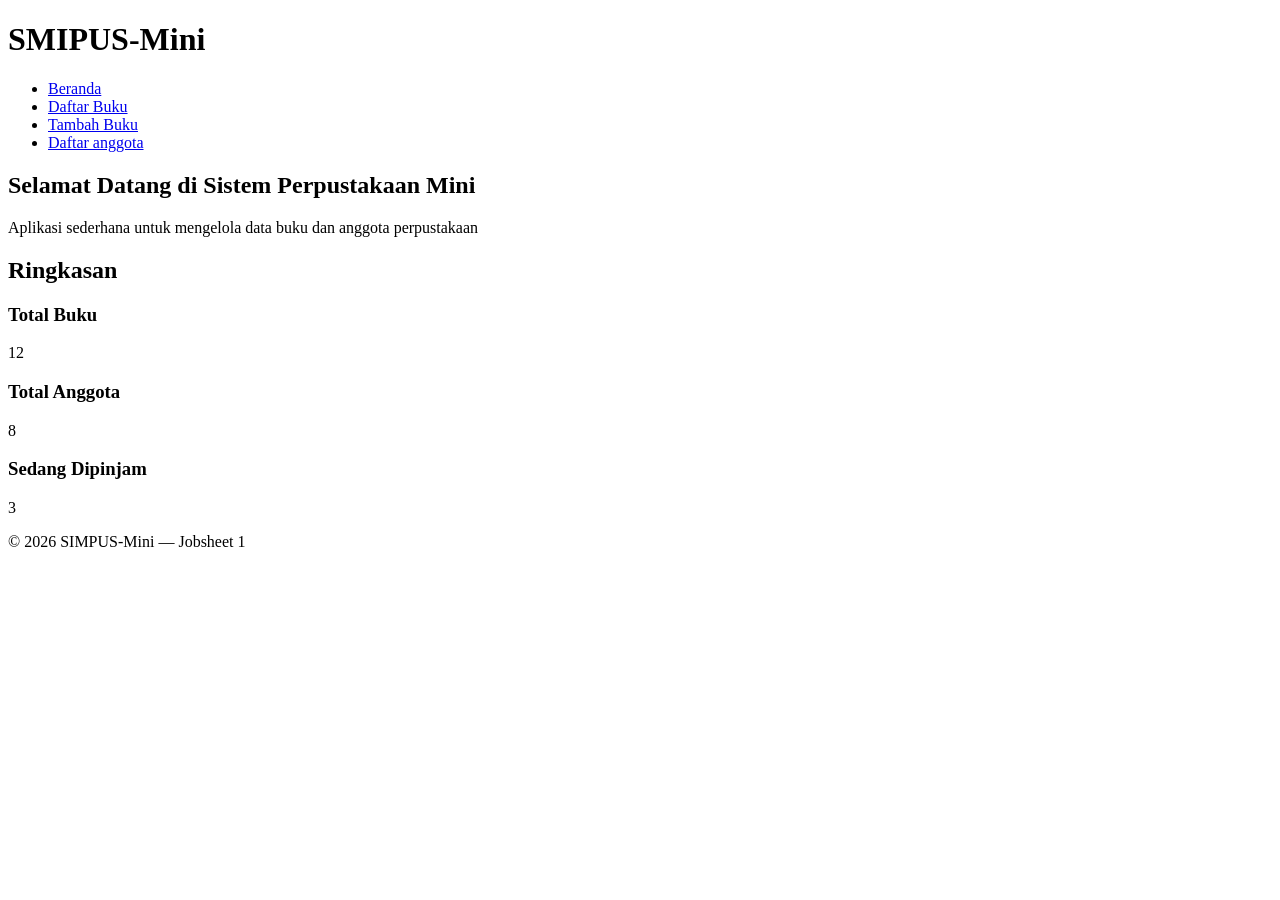
==== Jobsheet-01/index.html @ 8c1d8536 "first commit" ====
<!DOCTYPE html>
<html lang="id">
<head>
    <meta charset="UTF-8">
    <title>SIMPUS-Mini | Beranda</title>
</head>
<body>
    <header>
        <h1>SMIPUS-Mini</h1>
        <nav>
            <ul>
                <li><a href="index.html">Beranda</a></li>
                <li><a href="buku/list.html">Daftar Buku</a></li>
                <li><a href="buku/tambah.html">Tambah Buku</a></li>
                <li><a href="anggota/list.html">Daftar anggota</a></li>
            </ul>
        </nav>
    </header>

    <main>
        <section>
            <h2>Selamat Datang di Sistem Perpustakaan Mini</h2>
            <p>Aplikasi sederhana untuk mengelola data buku dan anggota perpustakaan</p>
        </section>

        <section>
            <h2>Ringkasan</h2>
            <article>
                <h3>Total Buku</h3>
                <p>12</p>
            </article>
            <article>
                <h3>Total Anggota</h3>
                <p>8</p>
            </article>
            <article>
                <h3>Sedang Dipinjam</h3>
                <p>3</p>
            </article>
        </section>
    </main>
    
    <footer>
        <p>&copy; 2026 SIMPUS-Mini &mdash; Jobsheet 1</p>
    </footer>
</body>
</html>
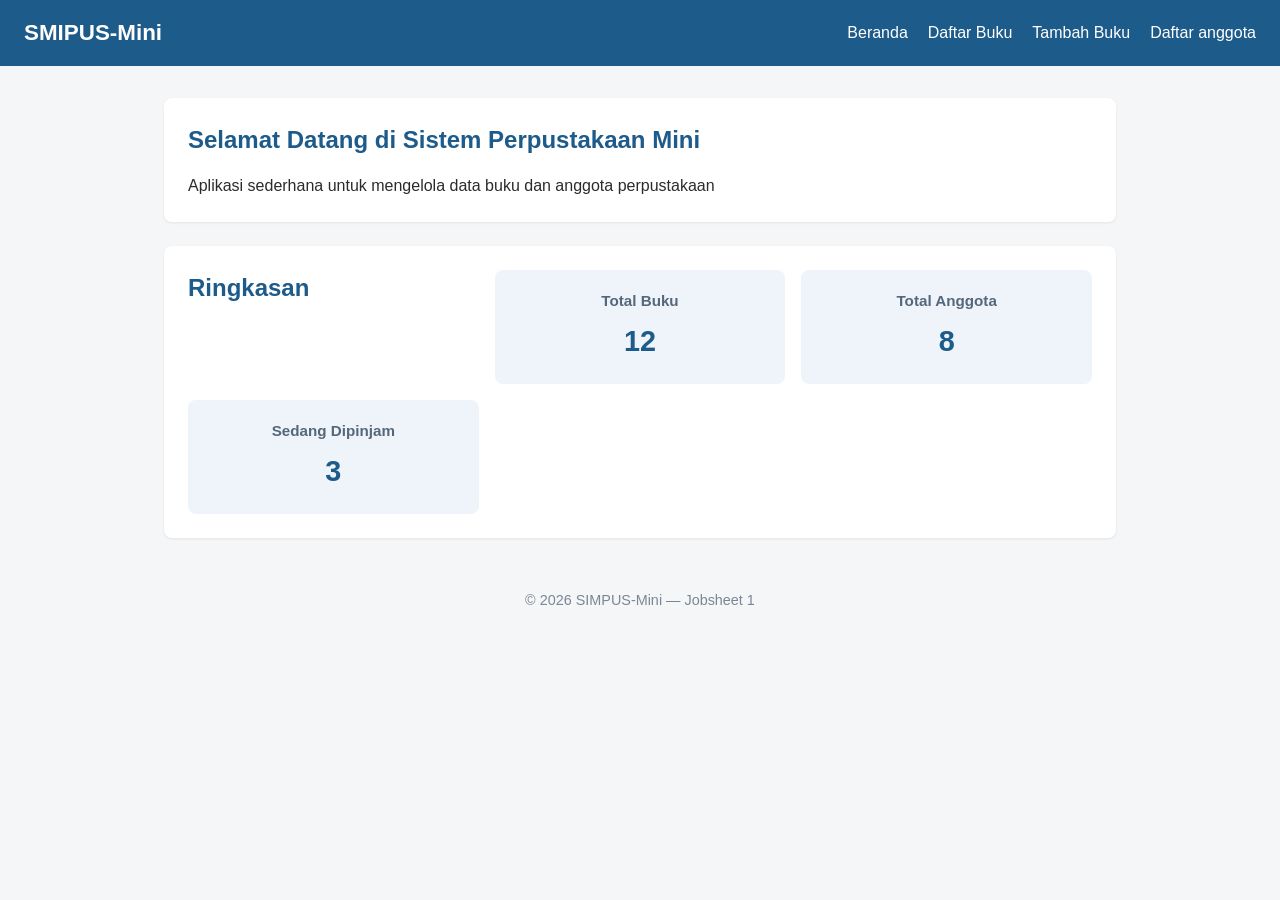
==== commit 991f3533: "penambahan_stylecss" ====
--- a/Jobsheet-01/index.html
+++ b/Jobsheet-01/index.html
@@ -3,6 +3,7 @@
 <head>
     <meta charset="UTF-8">
     <title>SIMPUS-Mini | Beranda</title>
+    <link rel="stylesheet" href="../Jobsheet-01/assets/css/style.css">
 </head>
 <body>
     <header>
--- a/Jobsheet-01/assets/css/style.css
+++ b/Jobsheet-01/assets/css/style.css
@@ -0,0 +1,170 @@
+* {
+    box-sizing: border-box;
+    margin: 0;
+    padding: 0;
+}
+
+body {
+    font-family: 'Segoe UI', Arial, sans-serif;
+    color: #2b2b2b;
+    background-color: #f5f6f8;
+    line-height: 1.5;
+}
+
+a {
+    color: #1d5b8a;
+    text-decoration: none;
+}
+
+a:hover {
+    text-decoration: underline;
+}
+
+header {
+    background-color: #1d5b8a;
+    color: #fff;
+    padding: 1rem 1.5rem;
+    display: flex;
+    align-items: center;
+    justify-content: space-between;
+    flex-wrap: wrap;
+}
+
+header h1 {
+    font-size: 1.4rem;
+}
+
+header nav ul {
+    list-style: none;
+    display: flex;
+    gap: 1.25rem;
+}
+
+header nav a {
+    color: #fff;
+    font-weight: 500;
+}
+
+main {
+    max-width: 1000px;
+    margin: 2rem auto;
+    padding: 0 1.5rem;
+}
+
+section {
+    background-color: #fff;
+    border-radius: 8px;
+    padding: 1.5rem;
+    margin-bottom: 1.5rem;
+    box-shadow: 0 1px 3px rgba(0, 0, 0, 0.08);
+}
+
+section h2 {
+    margin-bottom: 1rem;
+    color: #1d5b8a;
+}
+
+main section:nth-of-type(2) {
+    display: grid;
+    grid-template-columns: repeat(3, 1fr);
+    gap: 1rem;
+}
+
+main section:nth-of-type(2) article {
+    background-color: #eef4fa;
+    border-radius: 8px;
+    padding: 1.25rem;
+    text-align: center;
+}
+
+main section:nth-of-type(2) article h3 {
+    font-size: 0.95rem;
+    color: #55677a;
+    margin-bottom: 0.5rem;
+}
+
+main section:nth-of-type(2) article p {
+    font-size: 1.8rem;
+    font-weight: 700;
+    color: #1d5b8a;
+}
+
+table {
+    width: 100%;
+    border-collapse: collapse;
+}
+
+th, td {
+    text-align: left;
+    padding: 0,65rem 0.75rem;
+    border-bottom: 1px solid #e2e6ea;
+}
+
+thead {
+    background-color: #1d5b8a;
+    color: #fff;
+}
+
+tbody tr:nth-child(even) {
+    background-color: #f7f9fb;
+}
+
+tbody tr:hover {
+    background-color: #eef4fa;
+}
+
+td button {
+    padding: 0.35rem 0.7rem;
+    margin-right: 0.35rem;
+    border: none;
+    border-radius: 4px;
+    cursor: pointer;
+    font-size: 0.85rem;
+}
+
+td button:first-of-type {
+    background-color: #d9534f;
+    color: #fff;
+}
+
+form p {
+    margin-bottom: 1rem;
+}
+
+form label {
+    display: block;
+    margin-bottom: 0.35rem;
+    font-weight: 600;
+    color: #444;
+}
+
+form input,
+form select {
+    width: 100%;
+    max-width: 400px;
+    padding: 0.55rem 0.7rem;
+    border: 1px solid #cdd4da;
+    border-radius: 4px;
+    font-size: 1rem;
+}
+
+form button[type="submit"] {
+    background-color: #1d5b8a;
+    color: #fff;
+    border: none;
+    padding: 0.6rem 1.5rem;
+    border-radius: 4px;
+    font-size: 1rem;
+    cursor: pointer;
+}
+
+form button[type="submit"]:hover {
+    background-color: #164869;
+}
+
+footer {
+    text-align: center;
+    padding: 1.25rem;
+    color: #7a8794;
+    font-size: 0.9rem;
+}
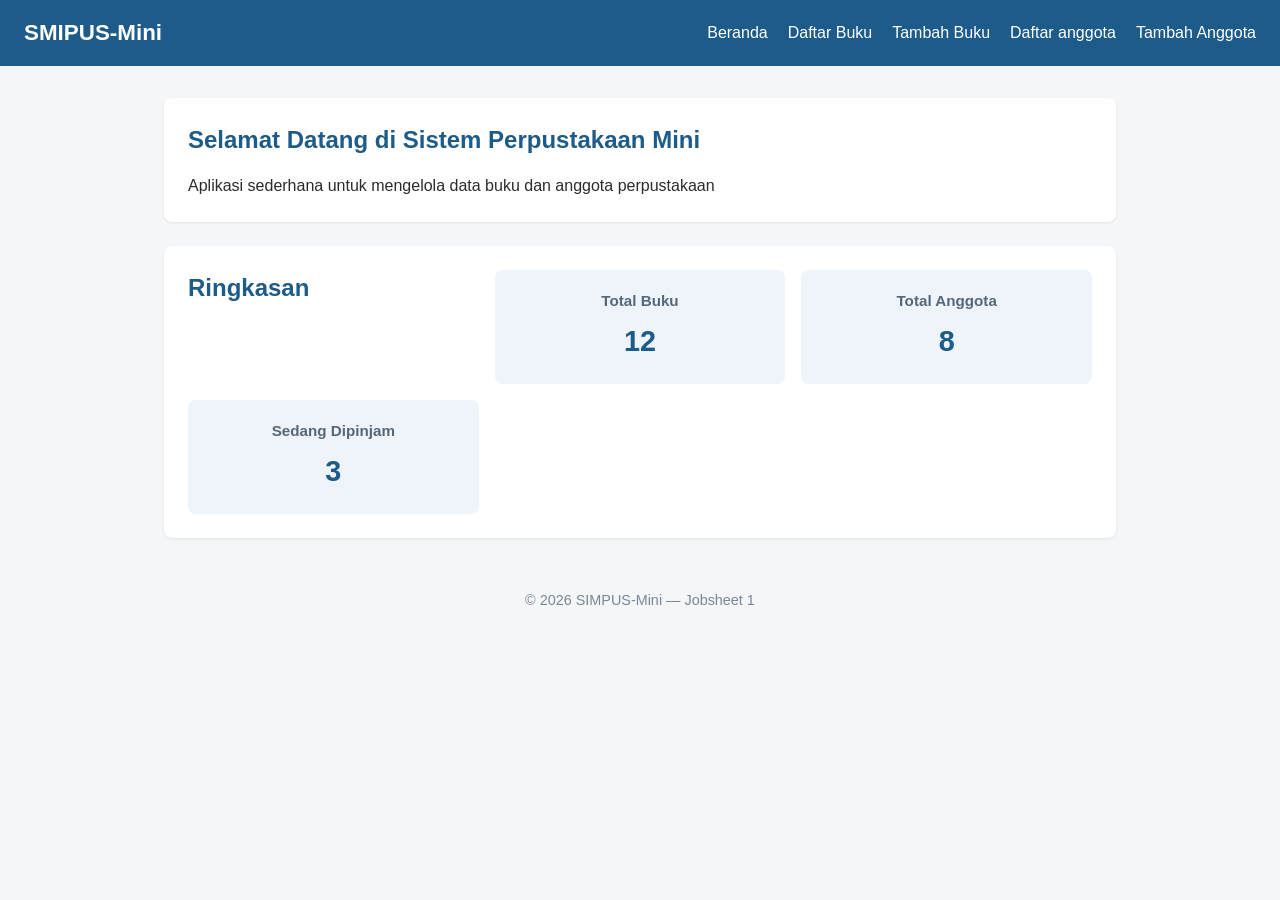
==== commit 513a4dc6: "latihan_js1no1" ====
--- a/Jobsheet-01/index.html
+++ b/Jobsheet-01/index.html
@@ -13,7 +13,10 @@
                 <li><a href="index.html">Beranda</a></li>
                 <li><a href="buku/list.html">Daftar Buku</a></li>
                 <li><a href="buku/tambah.html">Tambah Buku</a></li>
+                <!-- LATIHAN NO 1 -->
                 <li><a href="anggota/list.html">Daftar anggota</a></li>
+                 <li><a href="anggota/tambah.html"></a>Tambah Anggota</li>
+
             </ul>
         </nav>
     </header>
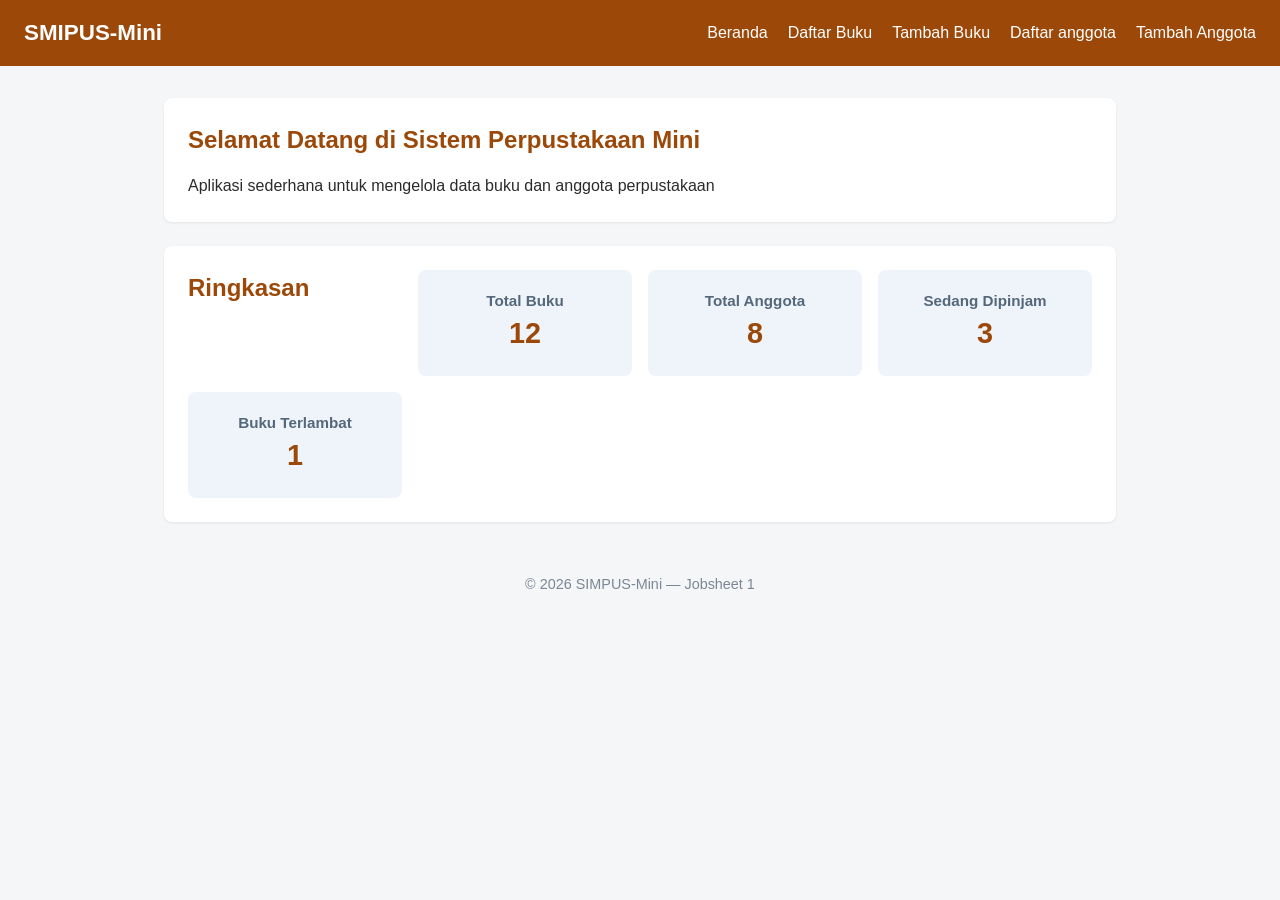
==== commit baf6de4c: "LATIHAN_JS2" ====
--- a/Jobsheet-01/index.html
+++ b/Jobsheet-01/index.html
@@ -41,6 +41,12 @@
                 <h3>Sedang Dipinjam</h3>
                 <p>3</p>
             </article>
+            <!-- LATIHAN 2 JS 2-->
+             <article>
+                <h3>Buku Terlambat</h3>
+                <p>1</p>
+             </article>
+             
         </section>
     </main>
     
--- a/Jobsheet-01/assets/css/style.css
+++ b/Jobsheet-01/assets/css/style.css
@@ -12,7 +12,7 @@
 }
 
 a {
-    color: #1d5b8a;
+    color: #9b4809;
     text-decoration: none;
 }
 
@@ -21,7 +21,7 @@
 }
 
 header {
-    background-color: #1d5b8a;
+    background-color: #9b4809;
     color: #fff;
     padding: 1rem 1.5rem;
     display: flex;
@@ -61,12 +61,19 @@
 
 section h2 {
     margin-bottom: 1rem;
-    color: #1d5b8a;
+    color: #9b4809;
 }
 
-main section:nth-of-type(2) {
+/* main section:nth-of-type(2) {
     display: grid;
     grid-template-columns: repeat(3, 1fr);
+    gap: 1rem;
+} */
+
+ /* LATIHAN 2 JS 2*/
+ main section:nth-of-type(2) {
+    display: grid;
+    grid-template-columns: repeat(4, 1fr);
     gap: 1rem;
 }
 
@@ -80,13 +87,13 @@
 main section:nth-of-type(2) article h3 {
     font-size: 0.95rem;
     color: #55677a;
-    margin-bottom: 0.5rem;
+    margin-bottom: 0.5 rem;
 }
 
 main section:nth-of-type(2) article p {
     font-size: 1.8rem;
     font-weight: 700;
-    color: #1d5b8a;
+    color: #9b4809;
 }
 
 table {
@@ -101,7 +108,7 @@
 }
 
 thead {
-    background-color: #1d5b8a;
+    background-color: #9b4809;
     color: #fff;
 }
 
@@ -122,7 +129,16 @@
     font-size: 0.85rem;
 }
 
-td button:first-of-type {
+/* LATIHAN NO 3 JS 2 */
+td button.button-edit {
+    background-color: #f0ad4e;
+    color: #fff;
+}
+td button.button-detail {
+    background-color: #d5d4d4;
+    color: #fff;
+}
+td button.button-hapus {
     background-color: #d9534f;
     color: #fff;
 }
@@ -149,7 +165,7 @@
 }
 
 form button[type="submit"] {
-    background-color: #1d5b8a;
+    background-color: #9b4809;
     color: #fff;
     border: none;
     padding: 0.6rem 1.5rem;
